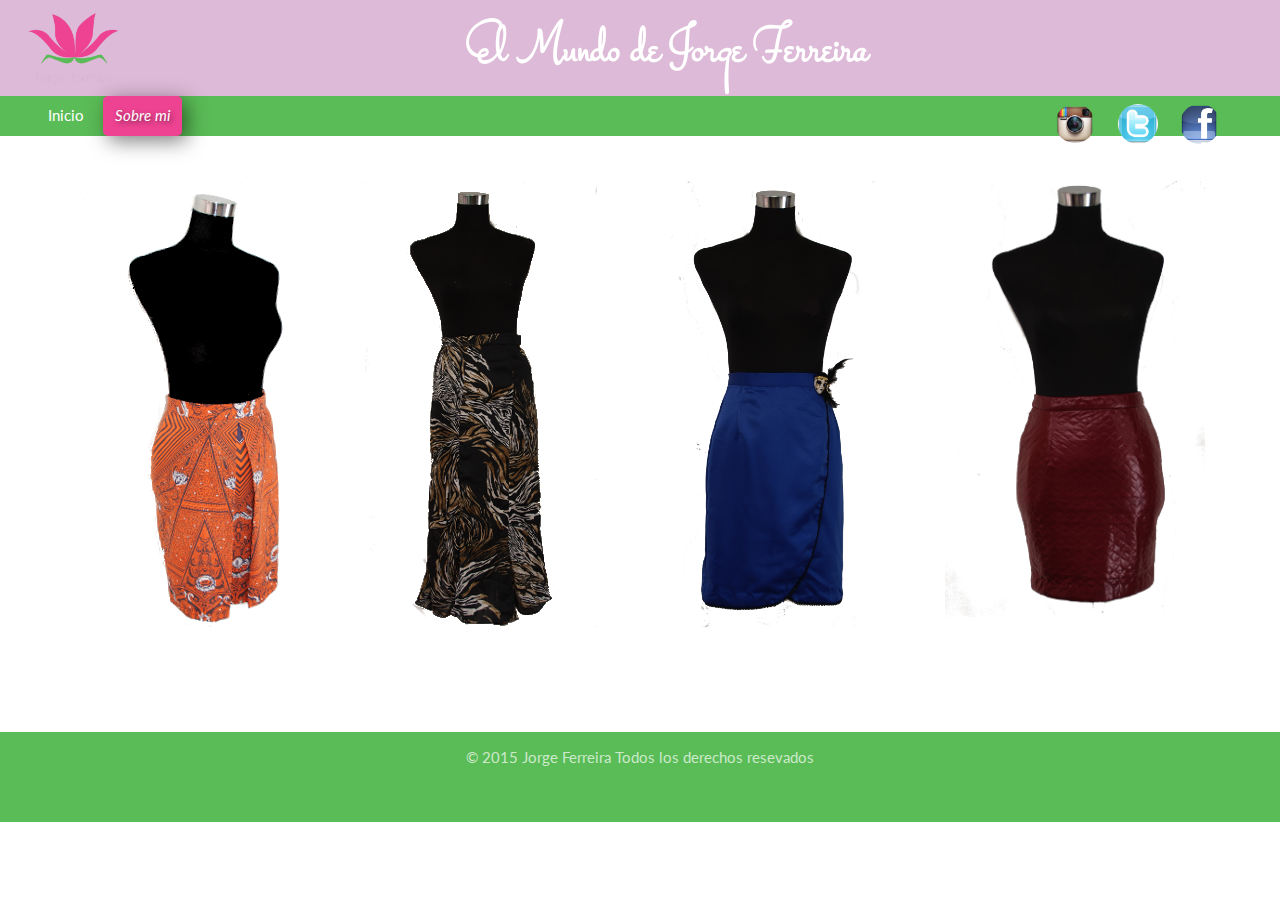
==== index.html @ e3966e89 "to production" ====
<!DOCTYPE html>
<html>
<head>
 <meta http-equiv="X-UA-Compatible" content="IE=edge;" />
<title>El mundo de Jorge Ferreira</title>
	
	   <meta name="description" content="Pagina web oficial del diseñador de Moda Jorge Ferreira">
    <meta name="keywords" content="moda, fashion, diseñador, vestidos, tocados">
	
	
	<link href="css/normalize.css" rel="stylesheet" type="text/css" />
	<link href="css/bootstrap.min.css" rel="stylesheet">
	<link href="css/site.min.css" rel="stylesheet" type="text/css" />
	<link href='http://fonts.googleapis.com/css?family=Lato&subset=latin,latin-ext' rel='stylesheet' type='text/css'>
	<link href='http://fonts.googleapis.com/css?family=Stalemate' rel='stylesheet' type='text/css'>
	
	
	    <script>
  (function(i,s,o,g,r,a,m){i['GoogleAnalyticsObject']=r;i[r]=i[r]||function(){
  (i[r].q=i[r].q||[]).push(arguments)},i[r].l=1*new Date();a=s.createElement(o),
  m=s.getElementsByTagName(o)[0];a.async=1;a.src=g;m.parentNode.insertBefore(a,m)
  })(window,document,'script','//www.google-analytics.com/analytics.js','ga');

  ga('create', 'UA-37605534-1', 'auto');
  ga('send', 'pageview');

    </script>

	<link rel="shortcut icon" type="image/png" href="/favicon.png"/>

	
	
</head>
<body>
	<div id="wrap">
	<header>
		<figure id="logo">
			<a href="http://jorge-ferreira.com/"> <img src="images/logo.png" /></a>
		</figure>
		<h1>
			El Mundo de Jorge Ferreira
		</h1>		
	</header>
	<nav>
		<ul>
			<li><a id="inicio" href="#">Inicio   </a></li>
			<li id="sobreMi"><a href="#"> Sobre mi </a></li>
			<li class="redesSociales"><a href="https://www.facebook.com/jorgeferreiralotto" target="_blank" ><img src="images/facebook.png" alt="facebook"></a></li>
			<li class="redesSociales"><a href="https://twitter.com/FerreiraModa" target="_blank"><img src="images/twitter.jpg" alt="twitter"></a></li>
			<li class="redesSociales"><a href="https://instagram.com/ferreira_moda/" target="_blank"><img src="images/instagram.png" alt="Instagram"></a></li>
		</ul>
	</nav>
	<div class="vertical-center">
	
		<div class="container-fluid images" >
            <div id="falda1"  class="col-md-3 col-sm-6" >               

				<a  href="#"  data-toggle="modal" data-target="#img1">
                    <img class="img-responsive" title="Falda 1" src="images/falda1thumb.png" alt="">
                </a>
				
			  <div id="img1" id="tallModal" class="modal fade modal-wide"  tabindex="-1" role="dialog" aria-labelledby="myModalLabel" aria-hidden="true">
                    <div class="modal-dialog">
                        <div class="modal-content">
                            <div class="modal-body">
								<div class="container-fluid divCorner">
								<div class="col-md-4 col-xs-6">
									 <img src="images/falda1A.png" title="Detalle de la parte trasera de la falda" class="img-responsive img imgInit">
								</div>
								<div class="col-md-4 col-xs-6">
									 <img src="images/falda1B.png" title="Detalle de la parte delantera de la falda" class="img-responsive img imgInit">
								</div>
									<div class="col-md-4 col-xs-12">
									 <img src="images/falda1C.png" title="Detalle del lateral de la falda" class="img-responsive img imgInit">
									</div>
									<div class="col-xs-12 imageFooter">
									<p>  Falda de tabl&oacute;n encontrado </p>
									</div>
								
									
								</div>
                               
                            </div>							
                        </div>
                    </div>
                </div>
            </div>
            <div id="falda2" class="col-md-3 col-sm-6">
                <a   href="#"  data-toggle="modal" data-target="#img2" >
                    <img class="img-responsive" title="Falda 2" src="images/falda2thumb.png" alt="">
                </a>   
				
				 			  <div id="img2" id="tallModal" class="modal modal-wide fade"  tabindex="-1" role="dialog" aria-labelledby="myModalLabel" aria-hidden="true">
                    <div class="modal-dialog">
                        <div class="modal-content">
                            <div class="modal-body">
								<div class="container-fluid divCorner">
								<div class="col-md-4 col-xs-6">
									 <img src="images/falda2A.png" title="Detalle de la parte trasera de la falda" class="img-responsive img imgInit">
								</div>
								<div class="col-md-4 col-xs-6">
									 <img src="images/falda2B.png" title="Detalle del lateral de la falda" class="img-responsive img imgInit">
								</div>
									<div class="col-md-4 col-xs-12">
									 <img src="images/falda2C.png" title="Detalle de la parte delantera de la falda" class="img-responsive img imgInit">
									</div>
									<div class="col-xs-12 imageFooter">
									<p>Falda de quillas </p>
									</div>
								
									
								</div>
                               
                            </div>							
                        </div>
                    </div>
                </div>

            </div>
           <div id="falda3" class="col-md-3 col-sm-6">
                <a   href="#"  data-toggle="modal" data-target="#img3" >
                    <img class="img-responsive" title="Falda 3" src="images/falda3thumb.png" alt="">
                </a>   
				
				 			  <div id="img3" id="tallModal" class="modal modal-wide fade"  tabindex="-1" role="dialog" aria-labelledby="myModalLabel" aria-hidden="true">
                    <div class="modal-dialog">
                        <div class="modal-content">
                            <div class="modal-body">
								<div class="container-fluid divCorner">
								<div class="col-md-3 col-xs-6">
									 <img src="images/falda3A.png" title="Detalle de la parte delantera de la falda" class="img-responsive img imgInit">
								</div>
								<div class="col-md-3 col-xs-6">
									 <img src="images/falda3D.png"  title="Detalle de la parte trasera de la falda" class="img-responsive img imgInit">
								</div>
									<div class="col-md-3 col-xs-6">
									 <img src="images/falda3C.png"  title="Detalle del lateral de la falda" class="img-responsive img imgInit">
									</div>
										<div class="col-md-3 col-xs-6">
									 <img src="images/falda3B.png"  title="Detalle del broche de la falda" class="img-responsive img imgInit">
								</div>
									<div class="col-xs-12 imageFooter">
									<p>Falda pa&#241;uelo </p>
									</div>
								
									
								</div>
                               
                            </div>							
                        </div>
                    </div>
                </div>

            </div>
          <div id="falda4" class="col-md-3 col-sm-6">
                <a   href="#"  data-toggle="modal" data-target="#img4" >
                    <img class="img-responsive" title="Falda 4" src="images/falda4thumb.png" alt="">
                </a>   
				
				 			  <div id="img4" id="tallModal" class="modal modal-wide fade"  tabindex="-1" role="dialog" aria-labelledby="myModalLabel" aria-hidden="true">
                    <div class="modal-dialog">
                        <div class="modal-content">
                            <div class="modal-body">
								<div class="container-fluid divCorner">
								<div class="col-md-4 col-xs-6">
									 <img src="images/falda4A.png"  title="Detalle de la parte trasera de la falda" class="img-responsive img imgInit">
								</div>							
								<div class="col-md-4 col-xs-6">
									 <img src="images/falda4C.png" title="Detalle de la parte delantera de la falda" class="img-responsive img imgInit ">
									</div>
										<div class="col-md-4 col-xs-12">
									 <img src="images/falda4B.png"  title="Detalle del lateral de la falda" class="img-responsive img imgInit">
								</div>
									<div class="col-xs-12 imageFooter">
									<p>Falda recta entubada </p>
									</div>
								
									
								</div>
                               
                            </div>							
                        </div>
                    </div>
                </div>

            </div>
     
          
        </div>
		<div class="container-fluid bio">
			 <div  class="col-md-6 col-sm-12 bioText" >  
				 <img class="img img-responsive img-thumbnail" src="images/Jorge-ferreira-moda.jpeg"/>
			</div>
			<div class="col-md-6 col-sm-12">
			<span class="bioText">
				 <h3>Fashion Designer. Personal Shopper. CoolHunter. </h3> 
				<p></p>
				
<p class="text-justify" >La moda no es otra cosa que arte, un arte poco reconocido, detr&aacute;s de cada vestido, zapato o pulsera hay una creaci&oacute;n, desde un boceto y unos patrones hasta un taller lleno de m&aacute; quinas dando puntadas sin parar. P&aacute;rate a pensar que llevas puesto, ahora piensa como se ha hecho...
</p>
<p class="text-justify" >Yo me dedico a la moda, yo dise&#241;o, patrono y coso, desde faldas hasta trajes de chaqueta. Para mi es una liberaci&oacute;n poder sentarme delante de mi m&aacute;quina de coser, pisar el pedal y comenzar a ensamblar cada una de las piezas para crear un vestido. 
				</p>
<p class="text-justify" >Me gusta ir a las tiendas de telas, oler, tocar y apreciar la caracter&iacute;stica que hace especial a cada uno de los tejidos.
Me apasiona asesorar sobre la imagen, ir de compras con un cliente para que, una vez tenga todas sus prendas, se sienta mejor consigo mismo. 
	Adoro dise&#241;ar, crear desde la nada. Coger un tejido y darle forma, darle vida. </p>

				<p>	Este soy yo, y esta es mi vida, La Moda. </p> 
				
				<p><span class="nameJF"> Jorge Ferreira </span> </p>
				
				
			
				</span>
			</div>
		</div>
		
	</div>
	</div>
	<footer >
		 <div class="nav nav">
        <p>&#169; 2015 Jorge Ferreira Todos los derechos resevados</p>
      </div>		
	</footer>
	<script src="js/jquery.js"></script>
    <script src="js/bootstrap.min.js"></script>
	<script src="js/jquery-ui.min.js"></script>
	<script src="js/fjHome.js"></script>
    

	
</body>
	
</html>
---- css/site.min.css ----
header,nav{position:relative}footer,header h1{text-align:center}footer,nav{background:#5abc56}body,html{background:#FFF}body{color:#666;font-family:Lato;font-size:1.5em}.nameJF,header h1{font-family:Stalemate,cursive;font-weight:bolder}header{background:#ddbad7;overflow:hidden;padding:.7em}header h1{color:#FFF;margin:10px 80px 0 0;font-size:3.8em}header figure{float:left}footer{color:rgba(255,255,255,.7);padding:1em;height:6em}footer p:first-child{margin-bottom:0}footer p:last-child{margin-top:0}nav ul{list-style:none;margin:0;padding-right:3em}nav ul li{display:inline-block;margin:0 .5em 0 0}nav ul li a{color:#fff;display:block;padding:.5em;text-decoration:none}nav ul li a:hover{text-decoration:none;color:#ddbad7}nav ul li a:active,nav ul li a:visited{text-decoration:none;color:#fff}nav ul li a:hover img{border-radius:50%;width:50px;text-decoration:none}nav ul li a img{border-radius:50%;width:40px}nav ul #sobreMi a{background:#ee4392;border-radius:5px;box-shadow:rgba(0,0,0,.5) 5px 5px 20px;font-style:italic;padding:.6em .8em;text-shadow:rgba(0,0,0,.5) 2px 2px 5px}nav ul .redesSociales{float:right}header #logo img{padding-right:.5em;margin-right:.5em;margin-left:.5em;width:120px}.imageFooter{background-color:#5abc56;padding:25px;border-radius:20px}.imageFooter p{color:#fff;font-weight:bolder}.nameJF{font-size:4em;text-align:left}.divCorner{border-radius:25px;border:4px solid #ee4392;padding:20px}.vertical-center{padding:3em}.bio{display:none}.bioText img{border-radius:35px;border:6px solid #ee4392}.imgInit{display:block;margin-left:auto;margin-right:auto}.modal.modal-wide .modal-dialog{width:90%}.modal-wide .modal-body{overflow-y:auto}#tallModal .modal-body p{margin-bottom:900px}#wrap{min-height:100%;height:100%;padding:0 0 60px}
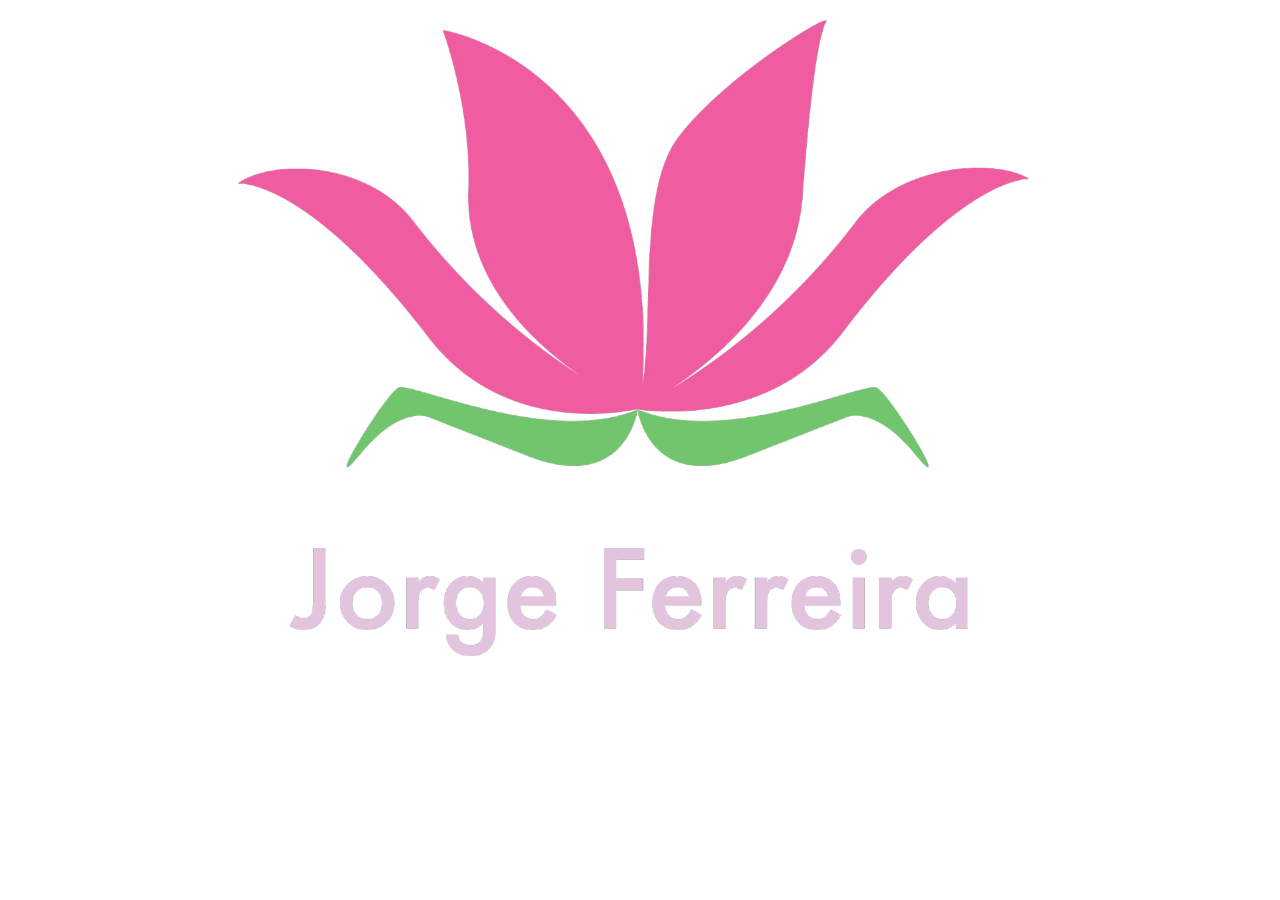
==== commit 7c92969d: "intro" ====
--- a/index.html
+++ b/index.html
@@ -32,6 +32,9 @@
 	
 </head>
 <body>
+	<div id="intro">
+		<img id="logoIntro" class="img img-responsive img-center" src="images/LogoIntro.png"/>		
+	</div>
 	<div id="wrap">
 	<header>
 		<figure id="logo">
--- a/css/site.min.css
+++ b/css/site.min.css
@@ -1 +1 @@
-header,nav{position:relative}footer,header h1{text-align:center}footer,nav{background:#5abc56}body,html{background:#FFF}body{color:#666;font-family:Lato;font-size:1.5em}.nameJF,header h1{font-family:Stalemate,cursive;font-weight:bolder}header{background:#ddbad7;overflow:hidden;padding:.7em}header h1{color:#FFF;margin:10px 80px 0 0;font-size:3.8em}header figure{float:left}footer{color:rgba(255,255,255,.7);padding:1em;height:6em}footer p:first-child{margin-bottom:0}footer p:last-child{margin-top:0}nav ul{list-style:none;margin:0;padding-right:3em}nav ul li{display:inline-block;margin:0 .5em 0 0}nav ul li a{color:#fff;display:block;padding:.5em;text-decoration:none}nav ul li a:hover{text-decoration:none;color:#ddbad7}nav ul li a:active,nav ul li a:visited{text-decoration:none;color:#fff}nav ul li a:hover img{border-radius:50%;width:50px;text-decoration:none}nav ul li a img{border-radius:50%;width:40px}nav ul #sobreMi a{background:#ee4392;border-radius:5px;box-shadow:rgba(0,0,0,.5) 5px 5px 20px;font-style:italic;padding:.6em .8em;text-shadow:rgba(0,0,0,.5) 2px 2px 5px}nav ul .redesSociales{float:right}header #logo img{padding-right:.5em;margin-right:.5em;margin-left:.5em;width:120px}.imageFooter{background-color:#5abc56;padding:25px;border-radius:20px}.imageFooter p{color:#fff;font-weight:bolder}.nameJF{font-size:4em;text-align:left}.divCorner{border-radius:25px;border:4px solid #ee4392;padding:20px}.vertical-center{padding:3em}.bio{display:none}.bioText img{border-radius:35px;border:6px solid #ee4392}.imgInit{display:block;margin-left:auto;margin-right:auto}.modal.modal-wide .modal-dialog{width:90%}.modal-wide .modal-body{overflow-y:auto}#tallModal .modal-body p{margin-bottom:900px}#wrap{min-height:100%;height:100%;padding:0 0 60px}+header,nav{position:relative}footer,header h1{text-align:center}footer,nav{background:#5abc56}body,html{background:#FFF}body{color:#666;font-family:Lato;font-size:1.5em}.nameJF,header h1{font-family:Stalemate,cursive;font-weight:bolder}header{background:#ddbad7;overflow:hidden;padding:.7em}header h1{color:#FFF;margin:10px 80px 0 0;font-size:3.8em}header figure{float:left}footer{color:rgba(255,255,255,.7);padding:1em;height:6em}footer p:first-child{margin-bottom:0}footer p:last-child{margin-top:0}nav ul{list-style:none;margin:0;padding-right:3em}nav ul li{display:inline-block;margin:0 .5em 0 0}nav ul li a{color:#fff;display:block;padding:.5em;text-decoration:none}nav ul li a:hover{text-decoration:none;color:#ddbad7}nav ul li a:active,nav ul li a:visited{text-decoration:none;color:#fff}nav ul li a:hover img{border-radius:50%;width:50px;text-decoration:none}nav ul li a img{border-radius:50%;width:40px}nav ul #sobreMi a{background:#ee4392;border-radius:5px;box-shadow:rgba(0,0,0,.5) 5px 5px 20px;font-style:italic;padding:.6em .8em;text-shadow:rgba(0,0,0,.5) 2px 2px 5px}nav ul .redesSociales{float:right}header #logo img{padding-right:.5em;margin-right:.5em;margin-left:.5em;width:120px}.imageFooter{background-color:#5abc56;padding:25px;border-radius:20px}.imageFooter p{color:#fff;font-weight:bolder}.nameJF{font-size:4em;text-align:left}.img-center{margin:0 auto}.divCorner{border-radius:25px;border:4px solid #ee4392;padding:20px}.vertical-center{padding:3em}.bio{display:none}.bioText img{border-radius:35px;border:6px solid #ee4392}.imgInit{display:block;margin-left:auto;margin-right:auto}.modal.modal-wide .modal-dialog{width:90%}.modal-wide .modal-body{overflow-y:auto}#tallModal .modal-body p{margin-bottom:900px}#wrap{min-height:100%;height:100%;padding:0 0 60px}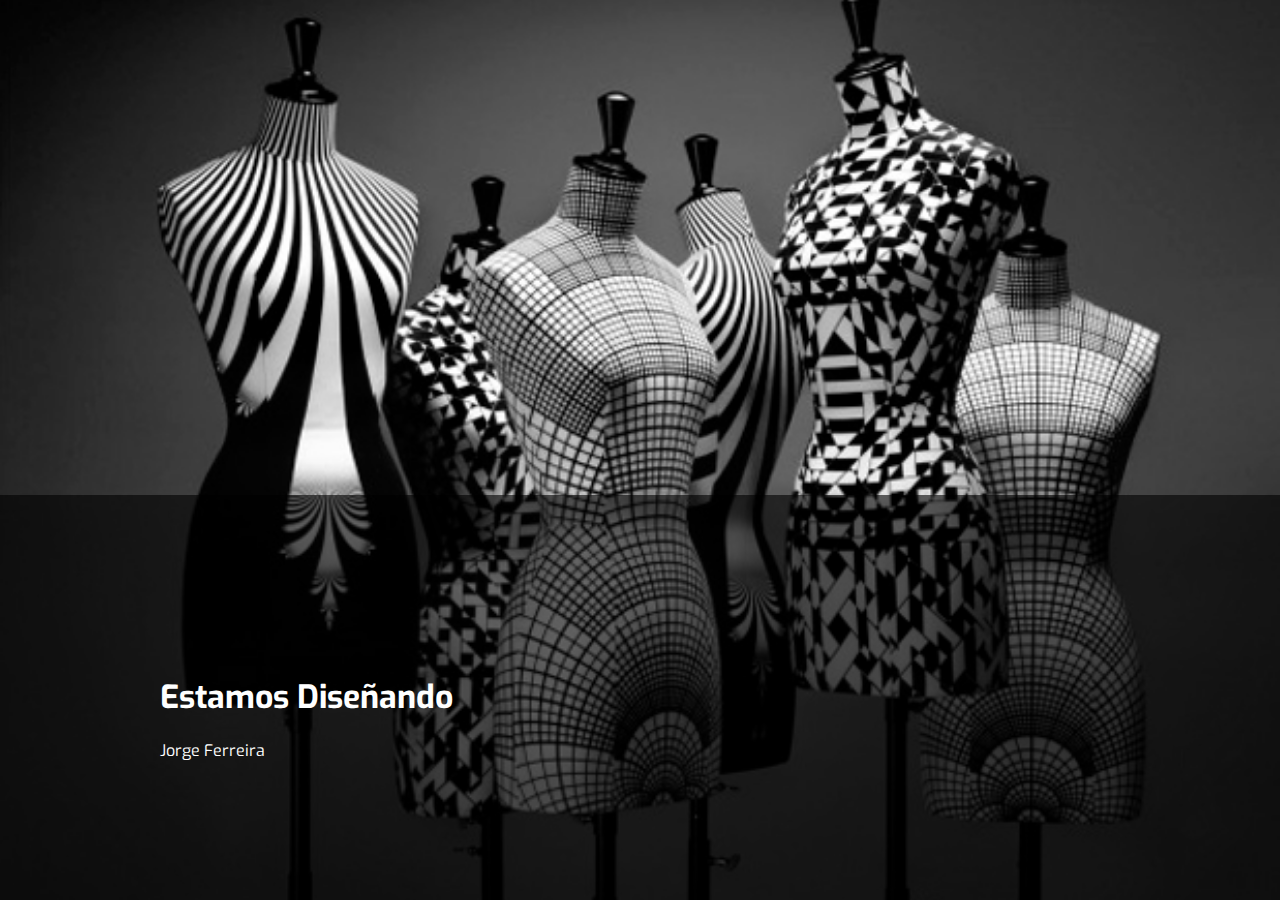
==== commit cb28612f: "new version working" ====
--- a/index.html
+++ b/index.html
@@ -5,14 +5,13 @@
 <title>El mundo de Jorge Ferreira</title>
 	
 	   <meta name="description" content="Pagina web oficial del diseñador de Moda Jorge Ferreira">
-    <meta name="keywords" content="moda, fashion, diseñador, vestidos, tocados">
+    <meta name="keywords" content="moda, fashion, diseñador, vestidos, tocados">	
 	
-	
-	<link href="css/normalize.css" rel="stylesheet" type="text/css" />
-	<link href="css/bootstrap.min.css" rel="stylesheet">
-	<link href="css/site.min.css" rel="stylesheet" type="text/css" />
+
+	<link href="css/base.css" rel="stylesheet" type="text/css" />
 	<link href='http://fonts.googleapis.com/css?family=Lato&subset=latin,latin-ext' rel='stylesheet' type='text/css'>
 	<link href='http://fonts.googleapis.com/css?family=Stalemate' rel='stylesheet' type='text/css'>
+    <link href='http://fonts.googleapis.com/css?family=Exo:400,900' rel='stylesheet' type='text/css'>
 	
 	
 	    <script>
@@ -26,208 +25,35 @@
 
     </script>
 
-	<link rel="shortcut icon" type="image/png" href="/favicon.png"/>
+	<link rel="apple-touch-icon" sizes="57x57" href="/apple-icon-57x57.png">
+<link rel="apple-touch-icon" sizes="60x60" href="/apple-icon-60x60.png">
+<link rel="apple-touch-icon" sizes="72x72" href="/apple-icon-72x72.png">
+<link rel="apple-touch-icon" sizes="76x76" href="/apple-icon-76x76.png">
+<link rel="apple-touch-icon" sizes="114x114" href="/apple-icon-114x114.png">
+<link rel="apple-touch-icon" sizes="120x120" href="/apple-icon-120x120.png">
+<link rel="apple-touch-icon" sizes="144x144" href="/apple-icon-144x144.png">
+<link rel="apple-touch-icon" sizes="152x152" href="/apple-icon-152x152.png">
+<link rel="apple-touch-icon" sizes="180x180" href="/apple-icon-180x180.png">
+<link rel="icon" type="image/png" sizes="192x192"  href="/android-icon-192x192.png">
+<link rel="icon" type="image/png" sizes="32x32" href="/favicon-32x32.png">
+<link rel="icon" type="image/png" sizes="96x96" href="/favicon-96x96.png">
+<link rel="icon" type="image/png" sizes="16x16" href="/favicon-16x16.png">
+<link rel="manifest" href="/manifest.json">
+<meta name="msapplication-TileColor" content="#ffffff">
+<meta name="msapplication-TileImage" content="/ms-icon-144x144.png">
+<meta name="theme-color" content="#ffffff">
 
 	
 	
 </head>
 <body>
-	<div id="intro">
-		<img id="logoIntro" class="img img-responsive img-center" src="images/LogoIntro.png"/>		
-	</div>
-	<div id="wrap">
-	<header>
-		<figure id="logo">
-			<a href="http://jorge-ferreira.com/"> <img src="images/logo.png" /></a>
-		</figure>
-		<h1>
-			El Mundo de Jorge Ferreira
-		</h1>		
-	</header>
-	<nav>
-		<ul>
-			<li><a id="inicio" href="#">Inicio   </a></li>
-			<li id="sobreMi"><a href="#"> Sobre mi </a></li>
-			<li class="redesSociales"><a href="https://www.facebook.com/jorgeferreiralotto" target="_blank" ><img src="images/facebook.png" alt="facebook"></a></li>
-			<li class="redesSociales"><a href="https://twitter.com/FerreiraModa" target="_blank"><img src="images/twitter.jpg" alt="twitter"></a></li>
-			<li class="redesSociales"><a href="https://instagram.com/ferreira_moda/" target="_blank"><img src="images/instagram.png" alt="Instagram"></a></li>
-		</ul>
-	</nav>
-	<div class="vertical-center">
-	
-		<div class="container-fluid images" >
-            <div id="falda1"  class="col-md-3 col-sm-6" >               
-
-				<a  href="#"  data-toggle="modal" data-target="#img1">
-                    <img class="img-responsive" title="Falda 1" src="images/falda1thumb.png" alt="">
-                </a>
-				
-			  <div id="img1" id="tallModal" class="modal fade modal-wide"  tabindex="-1" role="dialog" aria-labelledby="myModalLabel" aria-hidden="true">
-                    <div class="modal-dialog">
-                        <div class="modal-content">
-                            <div class="modal-body">
-								<div class="container-fluid divCorner">
-								<div class="col-md-4 col-xs-6">
-									 <img src="images/falda1A.png" title="Detalle de la parte trasera de la falda" class="img-responsive img imgInit">
-								</div>
-								<div class="col-md-4 col-xs-6">
-									 <img src="images/falda1B.png" title="Detalle de la parte delantera de la falda" class="img-responsive img imgInit">
-								</div>
-									<div class="col-md-4 col-xs-12">
-									 <img src="images/falda1C.png" title="Detalle del lateral de la falda" class="img-responsive img imgInit">
-									</div>
-									<div class="col-xs-12 imageFooter">
-									<p>  Falda de tabl&oacute;n encontrado </p>
-									</div>
-								
-									
-								</div>
-                               
-                            </div>							
-                        </div>
-                    </div>
-                </div>
-            </div>
-            <div id="falda2" class="col-md-3 col-sm-6">
-                <a   href="#"  data-toggle="modal" data-target="#img2" >
-                    <img class="img-responsive" title="Falda 2" src="images/falda2thumb.png" alt="">
-                </a>   
-				
-				 			  <div id="img2" id="tallModal" class="modal modal-wide fade"  tabindex="-1" role="dialog" aria-labelledby="myModalLabel" aria-hidden="true">
-                    <div class="modal-dialog">
-                        <div class="modal-content">
-                            <div class="modal-body">
-								<div class="container-fluid divCorner">
-								<div class="col-md-4 col-xs-6">
-									 <img src="images/falda2A.png" title="Detalle de la parte trasera de la falda" class="img-responsive img imgInit">
-								</div>
-								<div class="col-md-4 col-xs-6">
-									 <img src="images/falda2B.png" title="Detalle del lateral de la falda" class="img-responsive img imgInit">
-								</div>
-									<div class="col-md-4 col-xs-12">
-									 <img src="images/falda2C.png" title="Detalle de la parte delantera de la falda" class="img-responsive img imgInit">
-									</div>
-									<div class="col-xs-12 imageFooter">
-									<p>Falda de quillas </p>
-									</div>
-								
-									
-								</div>
-                               
-                            </div>							
-                        </div>
-                    </div>
-                </div>
-
-            </div>
-           <div id="falda3" class="col-md-3 col-sm-6">
-                <a   href="#"  data-toggle="modal" data-target="#img3" >
-                    <img class="img-responsive" title="Falda 3" src="images/falda3thumb.png" alt="">
-                </a>   
-				
-				 			  <div id="img3" id="tallModal" class="modal modal-wide fade"  tabindex="-1" role="dialog" aria-labelledby="myModalLabel" aria-hidden="true">
-                    <div class="modal-dialog">
-                        <div class="modal-content">
-                            <div class="modal-body">
-								<div class="container-fluid divCorner">
-								<div class="col-md-3 col-xs-6">
-									 <img src="images/falda3A.png" title="Detalle de la parte delantera de la falda" class="img-responsive img imgInit">
-								</div>
-								<div class="col-md-3 col-xs-6">
-									 <img src="images/falda3D.png"  title="Detalle de la parte trasera de la falda" class="img-responsive img imgInit">
-								</div>
-									<div class="col-md-3 col-xs-6">
-									 <img src="images/falda3C.png"  title="Detalle del lateral de la falda" class="img-responsive img imgInit">
-									</div>
-										<div class="col-md-3 col-xs-6">
-									 <img src="images/falda3B.png"  title="Detalle del broche de la falda" class="img-responsive img imgInit">
-								</div>
-									<div class="col-xs-12 imageFooter">
-									<p>Falda pa&#241;uelo </p>
-									</div>
-								
-									
-								</div>
-                               
-                            </div>							
-                        </div>
-                    </div>
-                </div>
-
-            </div>
-          <div id="falda4" class="col-md-3 col-sm-6">
-                <a   href="#"  data-toggle="modal" data-target="#img4" >
-                    <img class="img-responsive" title="Falda 4" src="images/falda4thumb.png" alt="">
-                </a>   
-				
-				 			  <div id="img4" id="tallModal" class="modal modal-wide fade"  tabindex="-1" role="dialog" aria-labelledby="myModalLabel" aria-hidden="true">
-                    <div class="modal-dialog">
-                        <div class="modal-content">
-                            <div class="modal-body">
-								<div class="container-fluid divCorner">
-								<div class="col-md-4 col-xs-6">
-									 <img src="images/falda4A.png"  title="Detalle de la parte trasera de la falda" class="img-responsive img imgInit">
-								</div>							
-								<div class="col-md-4 col-xs-6">
-									 <img src="images/falda4C.png" title="Detalle de la parte delantera de la falda" class="img-responsive img imgInit ">
-									</div>
-										<div class="col-md-4 col-xs-12">
-									 <img src="images/falda4B.png"  title="Detalle del lateral de la falda" class="img-responsive img imgInit">
-								</div>
-									<div class="col-xs-12 imageFooter">
-									<p>Falda recta entubada </p>
-									</div>
-								
-									
-								</div>
-                               
-                            </div>							
-                        </div>
-                    </div>
-                </div>
-
-            </div>
-     
-          
-        </div>
-		<div class="container-fluid bio">
-			 <div  class="col-md-6 col-sm-12 bioText" >  
-				 <img class="img img-responsive img-thumbnail" src="images/Jorge-ferreira-moda.jpeg"/>
-			</div>
-			<div class="col-md-6 col-sm-12">
-			<span class="bioText">
-				 <h3>Fashion Designer. Personal Shopper. CoolHunter. </h3> 
-				<p></p>
-				
-<p class="text-justify" >La moda no es otra cosa que arte, un arte poco reconocido, detr&aacute;s de cada vestido, zapato o pulsera hay una creaci&oacute;n, desde un boceto y unos patrones hasta un taller lleno de m&aacute; quinas dando puntadas sin parar. P&aacute;rate a pensar que llevas puesto, ahora piensa como se ha hecho...
-</p>
-<p class="text-justify" >Yo me dedico a la moda, yo dise&#241;o, patrono y coso, desde faldas hasta trajes de chaqueta. Para mi es una liberaci&oacute;n poder sentarme delante de mi m&aacute;quina de coser, pisar el pedal y comenzar a ensamblar cada una de las piezas para crear un vestido. 
-				</p>
-<p class="text-justify" >Me gusta ir a las tiendas de telas, oler, tocar y apreciar la caracter&iacute;stica que hace especial a cada uno de los tejidos.
-Me apasiona asesorar sobre la imagen, ir de compras con un cliente para que, una vez tenga todas sus prendas, se sienta mejor consigo mismo. 
-	Adoro dise&#241;ar, crear desde la nada. Coger un tejido y darle forma, darle vida. </p>
-
-				<p>	Este soy yo, y esta es mi vida, La Moda. </p> 
-				
-				<p><span class="nameJF"> Jorge Ferreira </span> </p>
-				
-				
-			
-				</span>
-			</div>
-		</div>
-		
-	</div>
-	</div>
-	<footer >
-		 <div class="nav nav">
-        <p>&#169; 2015 Jorge Ferreira Todos los derechos resevados</p>
-      </div>		
-	</footer>
-	<script src="js/jquery.js"></script>
-    <script src="js/bootstrap.min.js"></script>
-	<script src="js/jquery-ui.min.js"></script>
-	<script src="js/fjHome.js"></script>
+    <div class="wrapper">
+  <div class="message">
+    <h1>Estamos Dise&ntildeando</h1>    
+    <p>Jorge Ferreira</p>
+  </div>
+</div>
+    
     
 
 	
--- a/css/base.css
+++ b/css/base.css
@@ -0,0 +1,37 @@
+html, body{
+  height: 100%;
+}
+body { 
+			background-image: url(../images/fondo3.jpg) ;
+			background-position: center center;
+			background-repeat:  no-repeat;
+			background-attachment: fixed;
+			background-size:  cover;
+			background-color: #999;
+  
+}
+
+div, body{
+  margin: 0;
+  padding: 0;
+  font-family: exo, sans-serif;
+  
+}
+.wrapper {
+  height: 100%; 
+  width: 100%; 
+}
+
+.message {
+  -webkit-box-sizing: border-box;
+  -moz-box-sizing: border-box;
+  box-sizing: border-box;
+  width: 100%; 
+  height:45%;
+  bottom: 0; 
+  display: block;
+  position: absolute;
+  background-color: rgba(0,0,0,0.6);
+  color: #fff;
+  padding: 10em;
+}
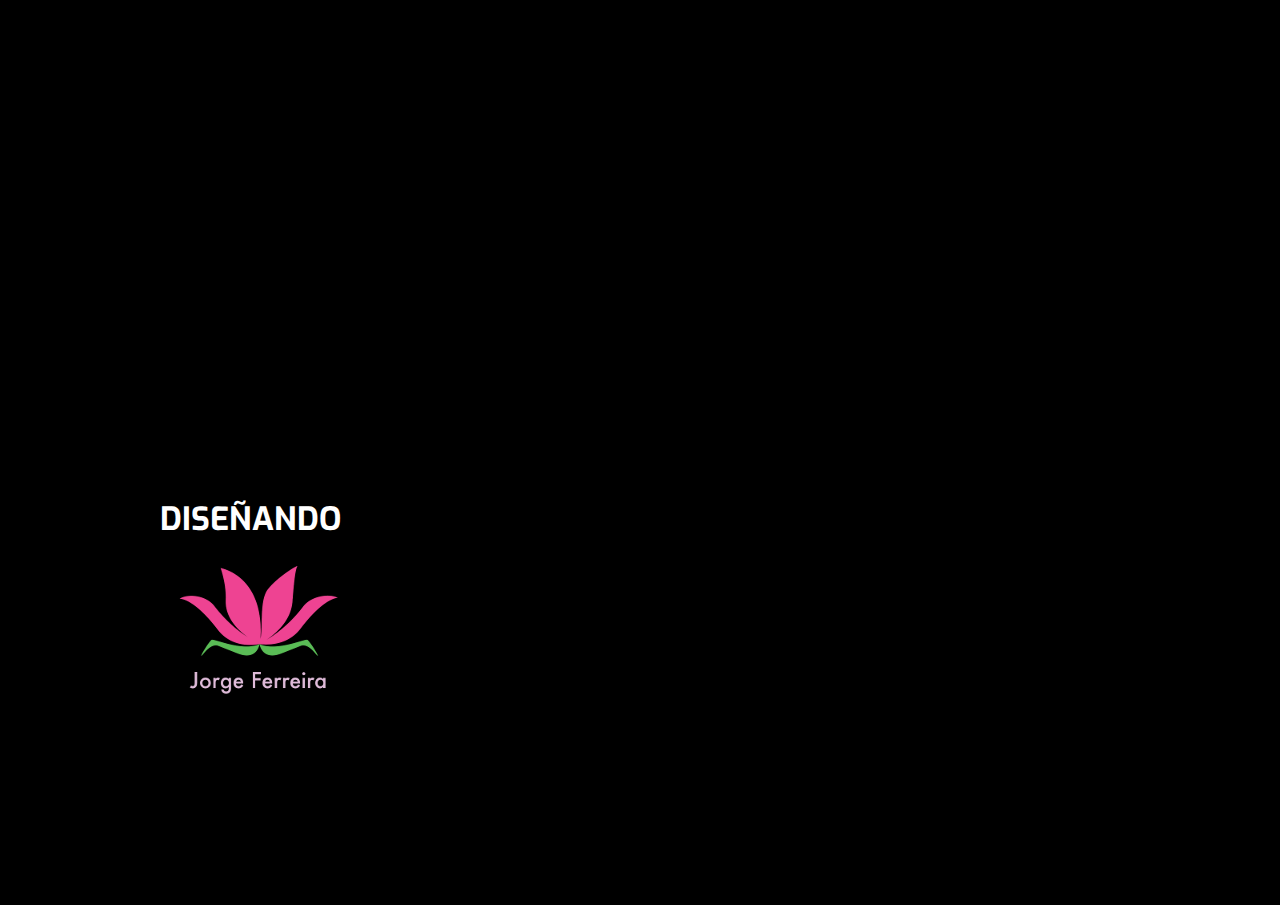
==== commit 485aa54a: "new intro" ====
--- a/index.html
+++ b/index.html
@@ -2,7 +2,7 @@
 <html>
 <head>
  <meta http-equiv="X-UA-Compatible" content="IE=edge;" />
-<title>El mundo de Jorge Ferreira</title>
+<title>Jorge Ferreira</title>
 	
 	   <meta name="description" content="Pagina web oficial del diseñador de Moda Jorge Ferreira">
     <meta name="keywords" content="moda, fashion, diseñador, vestidos, tocados">	
@@ -47,15 +47,26 @@
 	
 </head>
 <body>
-    <div class="wrapper">
-  <div class="message">
-    <h1>Estamos Dise&ntildeando</h1>    
-    <p>Jorge Ferreira</p>
-  </div>
+
+<div class="homepage-hero-module">
+    <div class="video-container">
+       <div class="wrapper">
+         <div class="message">
+           <h1>DISE&NtildeANDO</h1>    
+           <img src="images/logo.png"/>
+       </div>
+    </div>
+        <div class="filter"></div>
+        <video autoplay loop class="fillWidth">
+            <source src="videos/Lonely-Chair.mp4" type="video/mp4" />Your browser does not support the video tag. I suggest you upgrade your browser.
+            <source src="videos/Lonely-Chair.webm" type="video/webm" />Your browser does not support the video tag. I suggest you upgrade your browser.
+        </video>       
+    </div>
 </div>
+
+   <script src="js/jquery.js"></script>
+    <script src="js/video.js"></script>
     
-    
-
 	
 </body>
 	
--- a/css/base.css
+++ b/css/base.css
@@ -1,14 +1,5 @@
 html, body{
   height: 100%;
-}
-body { 
-			background-image: url(../images/fondo3.jpg) ;
-			background-position: center center;
-			background-repeat:  no-repeat;
-			background-attachment: fixed;
-			background-size:  cover;
-			background-color: #999;
-  
 }
 
 div, body{
@@ -20,6 +11,8 @@
 .wrapper {
   height: 100%; 
   width: 100%; 
+  z-index: 999;
+  position: relative;
 }
 
 .message {
@@ -27,11 +20,53 @@
   -moz-box-sizing: border-box;
   box-sizing: border-box;
   width: 100%; 
-  height:45%;
+  height:65%;
   bottom: 0; 
   display: block;
   position: absolute;
-  background-color: rgba(0,0,0,0.6);
   color: #fff;
   padding: 10em;
 }
+
+.homepage-hero-module {
+    border-right: none;
+    border-left: none;
+    position: relative;
+}
+.no-video .video-container video,
+.touch .video-container video {
+    display: none;
+}
+.no-video .video-container .poster,
+.touch .video-container .poster {
+    display: block !important;
+}
+.video-container {
+    position: relative;
+    bottom: 0%;
+    left: 0%;
+    height: 100%;
+    width: 100%;
+    overflow: hidden;
+    background: #000;
+}
+
+.video-container .poster img {
+    width: 100%;
+    bottom: 0;
+    position: absolute;
+}
+.video-container .filter {
+    z-index: -1;
+    position: absolute;
+    background: rgba(0, 0, 0, 0.4);
+    width: 100%;
+}
+.video-container video {
+    position: absolute;
+    z-index: 0;
+    bottom: 0;
+}
+.video-container video.fillWidth {
+    width: 100%;
+}
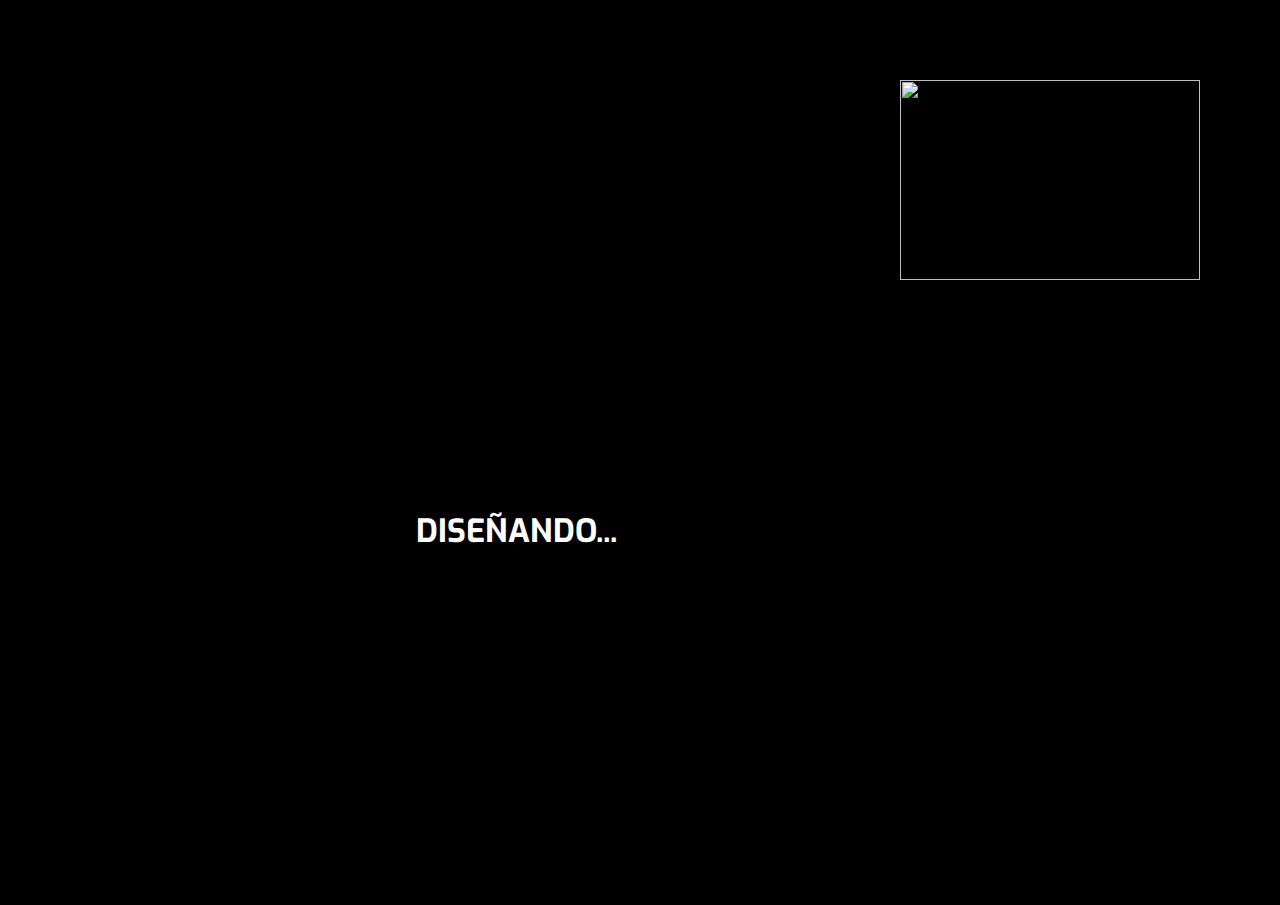
==== commit ff4456cb: "changes" ====
--- a/index.html
+++ b/index.html
@@ -51,9 +51,11 @@
 <div class="homepage-hero-module">
     <div class="video-container">
        <div class="wrapper">
+           <div class="imagen">
+               <img width="300" height="200" src="images/logoIntro.png"/>
+            </div>
          <div class="message">
-           <h1>DISE&NtildeANDO</h1>    
-           <img src="images/logo.png"/>
+           <h1>DISE&NtildeANDO...</h1>           
        </div>
     </div>
         <div class="filter"></div>
--- a/css/base.css
+++ b/css/base.css
@@ -20,13 +20,24 @@
   -moz-box-sizing: border-box;
   box-sizing: border-box;
   width: 100%; 
-  height:65%;
+  height:85%;
   bottom: 0; 
   display: block;
   position: absolute;
   color: #fff;
-  padding: 10em;
+  padding: 26em;
 }
+
+.imagen {
+  top: 0; 
+  right: 0;
+  display: block;
+  position: absolute;
+  color: #fff; 
+  padding-top: 5em;
+  padding-right: 5em;
+}
+
 
 .homepage-hero-module {
     border-right: none;
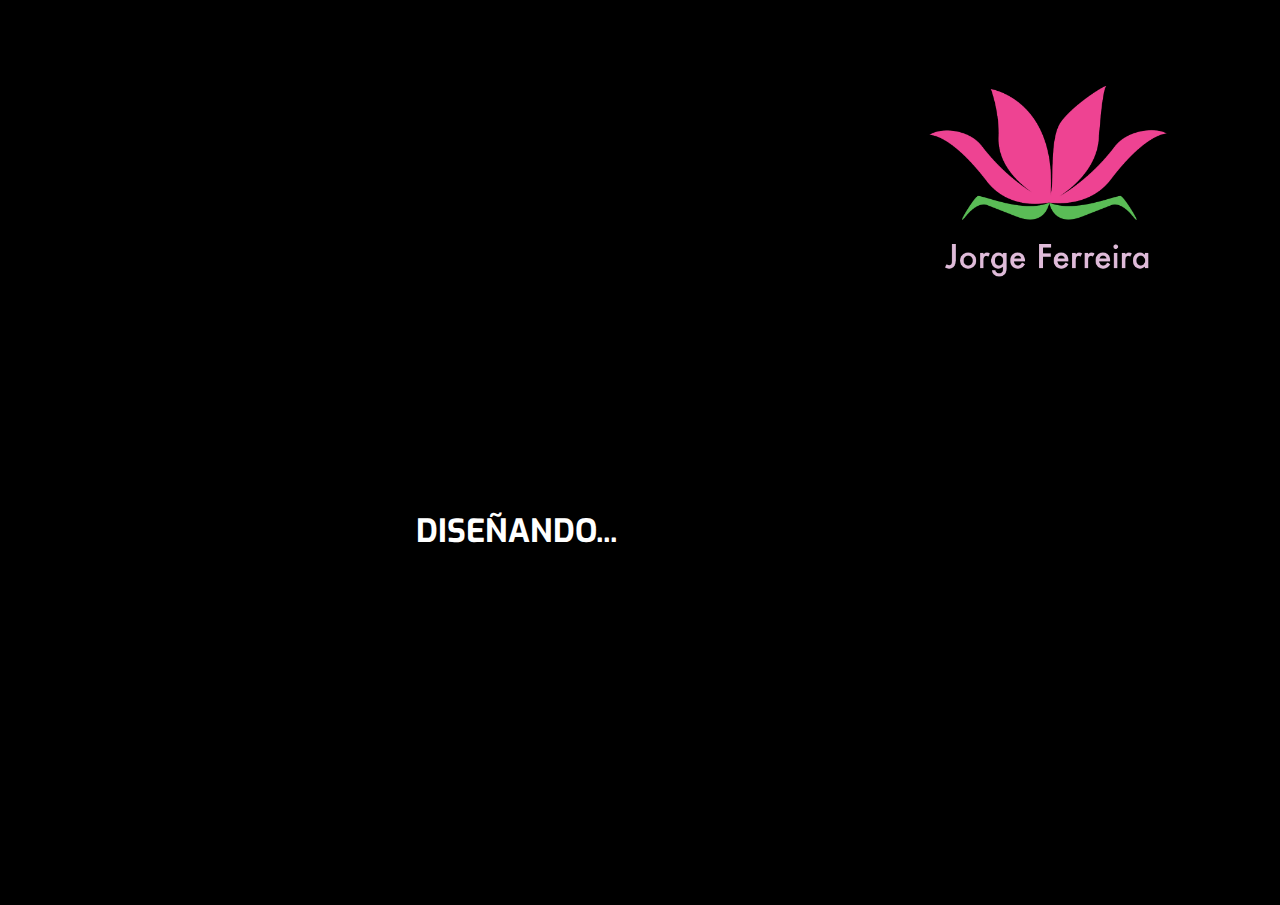
==== commit 143be409: "FIX TYpo" ====
--- a/index.html
+++ b/index.html
@@ -52,7 +52,7 @@
     <div class="video-container">
        <div class="wrapper">
            <div class="imagen">
-               <img width="300" height="200" src="images/logoIntro.png"/>
+               <img width="300" height="200" src="images/LogoIntro.png"/>
             </div>
          <div class="message">
            <h1>DISE&NtildeANDO...</h1>           
